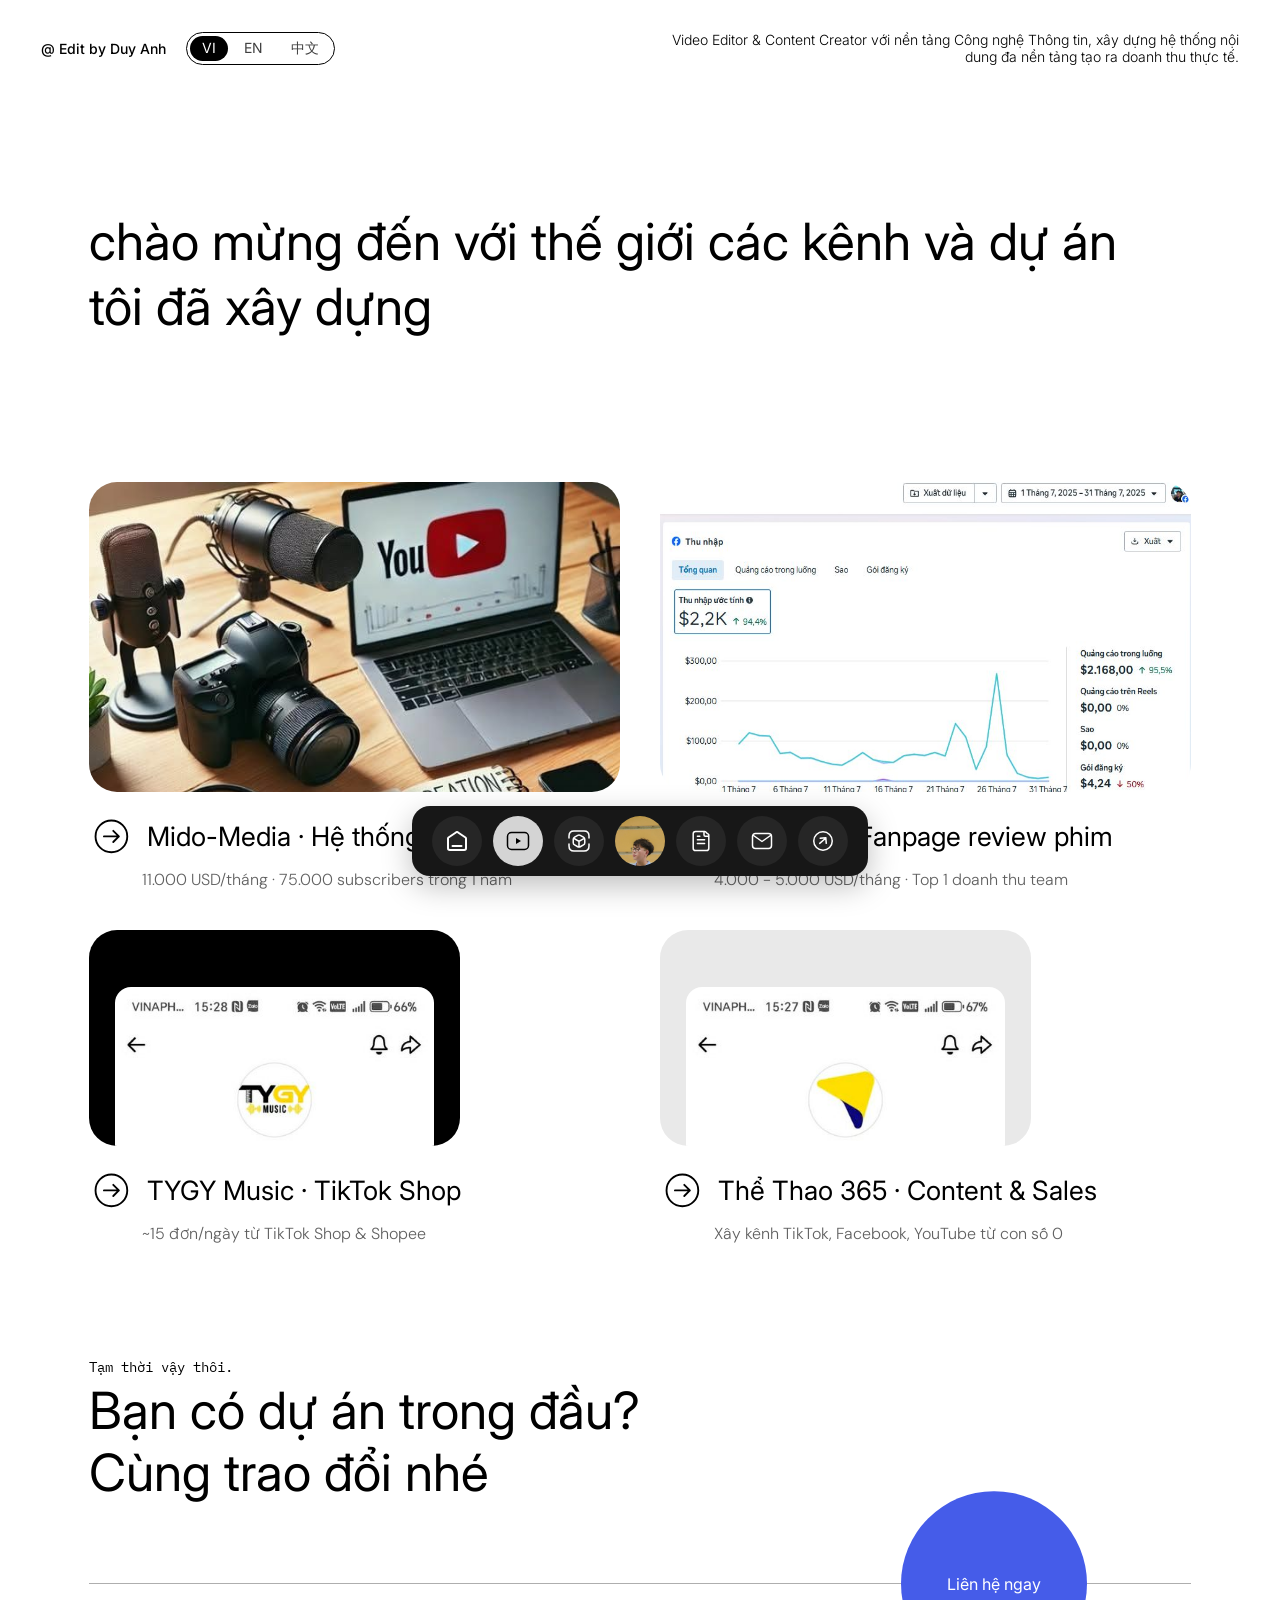
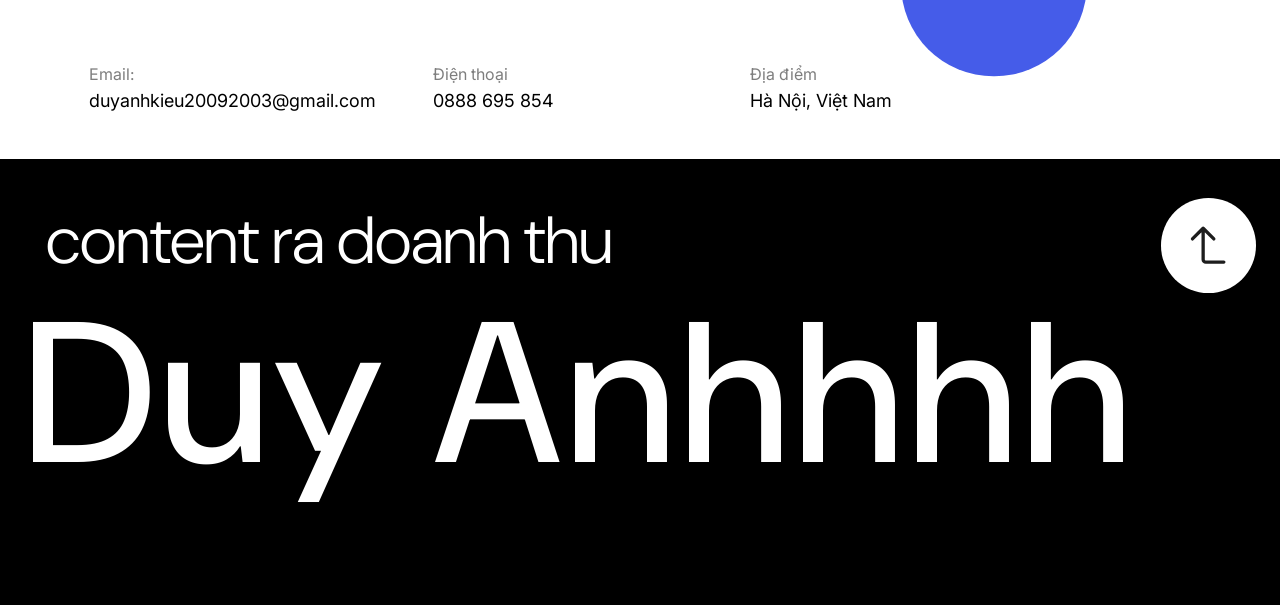
==== projects.html @ e6db09b1 "Add Duy Anh portfolio site Three static pages (Home, Skills, Projects) following the Figma Portfolio" ====
<!doctype html>
<html lang="vi">
<head>
  <meta charset="utf-8">
  <meta name="viewport" content="width=device-width, initial-scale=1">
  <title>Kiều Khánh Duy Anh · Projects</title>
  <link rel="preconnect" href="https://fonts.googleapis.com">
  <link rel="preconnect" href="https://fonts.gstatic.com" crossorigin>
  <link href="https://fonts.googleapis.com/css2?family=DM+Sans:opsz,wght@9..40,300;9..40,400;9..40,500&family=IBM+Plex+Mono&family=Inter:wght@300;400;500&family=Noto+Sans+SC:wght@300;400;500&display=swap" rel="stylesheet">
  <link rel="stylesheet" href="styles.css">
</head>
<body data-page="projects" id="top">

<!-- Figma: Projects / Frame 16 + Frame 14 -->
<div class="topbar topbar--page topbar--light" data-partial="topbar"></div>

<main>
  <section class="section projects">
    <h1 class="projects__title" data-i18n="projects.title"></h1>
    <div class="works__grid" data-works></div>
  </section>

  <!-- Figma: Projects / Frame 28 -->
  <section class="section contact" id="contact" data-partial="contact"></section>
</main>

<nav class="dock" data-partial="dock"></nav>
<footer class="footer" data-partial="footer"></footer>
<dialog class="lightbox" data-partial="lightbox"></dialog>

<script src="i18n.js"></script>
<script src="main.js"></script>
</body>
</html>
---- styles.css ----
/* Design tokens taken from the Figma "Portfolio (Community)" file.
   Figma canvas is 1920px wide; sizes scale with the viewport and clamp on small screens. */
:root {
  --c-black: #000;
  --c-white: #fff;
  --c-text-muted: #616161;
  --c-label: #7e7e7e;
  --c-border: #aeaeae;
  --c-dock: #171717;
  --c-dock-btn: #262626;
  --c-dock-active: #d4d4d4;
  --c-card-dark: #1e1e1e;
  --c-pill-dark: #141414;
  --c-card-text: #aaa;
  --c-accent: #455ce9;

  --f-display: "Inter", system-ui, sans-serif;
  --f-body: "DM Sans", "Inter", system-ui, sans-serif;
  --f-mono: "IBM Plex Mono", ui-monospace, monospace;

  --gutter: clamp(16px, 6.93vw, 133px);   /* 133 / 1920 */
  --section-y: clamp(56px, 5.2vw, 100px); /* 100 / 1920 */
  --r-card: clamp(20px, 2.19vw, 42px);    /* 42 / 1920 */
  --r-skill: clamp(20px, 1.67vw, 32px);
  --r-pill: 200px;

  --fs-display: clamp(44px, 5.21vw, 100px);
  --fs-lead: clamp(22px, 2.08vw, 40px);
  --fs-note: clamp(16px, 1.15vw, 22px);
  --fs-work: clamp(20px, 2.08vw, 40px);
  --fs-contact: clamp(36px, 4.01vw, 77px);
}

*, *::before, *::after { box-sizing: border-box; }
html { scroll-behavior: smooth; }
body {
  margin: 0;
  background: var(--c-white);
  color: var(--c-black);
  font-family: var(--f-body);
  -webkit-font-smoothing: antialiased;
  overflow-x: hidden;
}
img { display: block; max-width: 100%; }
a { color: inherit; text-decoration: none; }
button { font: inherit; color: inherit; background: none; border: 0; padding: 0; cursor: pointer; text-align: left; }
h1, h2, h3, p, ul, ol, dl, dd { margin: 0; }
ul, ol { padding: 0; list-style: none; }
.sr-only { position: absolute; width: 1px; height: 1px; overflow: hidden; clip: rect(0 0 0 0); white-space: nowrap; }
.mono { font-family: var(--f-mono); font-size: clamp(14px, 1.04vw, 20px); }

.section { padding: var(--section-y) var(--gutter); }
.section-head {
  display: flex; justify-content: space-between; align-items: flex-start; gap: 32px;
  margin-bottom: clamp(32px, 3.44vw, 66px);
}
.display { font-family: var(--f-display); font-weight: 500; font-size: var(--fs-display); line-height: 1.1; }
.caps-note {
  font-weight: 300; font-size: var(--fs-note); text-transform: uppercase;
  max-width: 428px; line-height: 1.3;
}
.icon-circle { width: 48px; height: 48px; flex: none; }

/* ---------- Hero ---------- */
.hero {
  position: relative; height: min(100svh, 972px); min-height: 560px;
  overflow: hidden; background: #8f8f8f; color: var(--c-white);
}
/* Source portrait is 598px wide: keep it centred at full height instead of stretching it. */
.hero__bg {
  position: absolute; left: 50%; bottom: 0; transform: translateX(-50%);
  height: 100%; width: auto; max-width: none; object-fit: cover;
  filter: grayscale(1) contrast(1.05) brightness(.82);
  -webkit-mask-image: linear-gradient(90deg, transparent, #000 18%, #000 82%, transparent);
          mask-image: linear-gradient(90deg, transparent, #000 18%, #000 82%, transparent);
}
.topbar {
  position: relative; z-index: 2;
  display: flex; justify-content: space-between; gap: 24px;
  padding: 37px clamp(16px, 3.2vw, 61px) 0;
  font-family: var(--f-display); font-size: clamp(14px, 1.04vw, 20px);
  color: var(--c-white);
}
.topbar--page { padding-top: clamp(24px, 2.45vw, 47px); }
.topbar--light { color: var(--c-black); }
.topbar__left { display: flex; align-items: center; gap: 20px; flex-wrap: wrap; }
.topbar__brand { font-weight: 500; white-space: nowrap; }
.lang { display: flex; gap: 4px; padding: 3px; border-radius: var(--r-pill); border: 1px solid currentColor; }
.lang button {
  padding: 4px 12px; border-radius: var(--r-pill); font-size: 14px; line-height: 1.2;
  opacity: .75; transition: background .2s, color .2s, opacity .2s;
}
.lang button:hover { opacity: 1; }
.lang button[aria-pressed="true"] { opacity: 1; background: var(--c-white); color: var(--c-black); }
.topbar--light .lang button[aria-pressed="true"] { background: var(--c-black); color: var(--c-white); }
.topbar__tagline { font-weight: 300; text-align: right; max-width: 600px; }
.hero__arrow {
  position: absolute; z-index: 2; left: 63.7%; top: 37%;
  width: clamp(72px, 7.34vw, 141px); color: #c6c6c6; transition: transform .3s, color .3s;
}
.hero__arrow:hover { transform: rotate(45deg); color: var(--c-white); }
.marquee {
  position: absolute; z-index: 1; left: 0; right: 0; top: 48.8%;
  overflow: hidden; pointer-events: none;
}
.marquee__track {
  display: flex; width: max-content; animation: marquee 28s linear infinite;
  font-family: var(--f-display); font-weight: 500;
  font-size: clamp(110px, 15.63vw, 300px); line-height: 1.2; white-space: nowrap;
}
@keyframes marquee { to { transform: translateX(-50%); } }

/* ---------- Dock ---------- */
.dock {
  position: fixed; z-index: 50; left: 50%; bottom: 24px; transform: translateX(-50%);
  display: flex; gap: 11px; padding: 10px 20px;
  background: var(--c-dock); border-radius: 18px;
  box-shadow: 0 10px 30px rgba(0,0,0,.25);
}
.dock__btn {
  width: 50px; height: 50px; border-radius: 31px; flex: none;
  display: grid; place-items: center;
  background: var(--c-dock-btn); color: var(--c-white);
  transition: background .2s, color .2s, transform .2s;
}
.dock__btn svg { width: 24px; height: 24px; }
.dock__btn:hover { transform: translateY(-3px); }
.dock__btn.is-active { background: var(--c-dock-active); color: var(--c-black); }
.dock__btn--avatar { overflow: hidden; background: none; }
.dock__btn--avatar img { width: 100%; height: 100%; object-fit: cover; }
.dock__btn--avatar.is-active { outline: 2px solid var(--c-dock-active); }

/* ---------- Intro ---------- */
.intro {
  display: flex; justify-content: space-between; align-items: center; gap: 48px;
  padding-top: var(--section-y); padding-bottom: 0;
}
.intro__lead { font-weight: 500; font-size: var(--fs-lead); line-height: 1.3; max-width: 1015px; }
.intro__side { max-width: 487px; display: flex; flex-direction: column; align-items: flex-end; gap: 17px; }
.intro__note { font-weight: 300; font-size: var(--fs-note); color: var(--c-text-muted); text-align: right; line-height: 1.3; }
.link-arrow {
  display: inline-flex; align-items: center; gap: 6px;
  font-size: clamp(20px, 1.56vw, 30px);
}
.link-arrow:hover .icon-circle { transform: rotate(45deg); }
.link-arrow .icon-circle { transition: transform .3s; }

/* ---------- Works ---------- */
.works__grid { display: grid; grid-template-columns: 1fr 1fr; gap: 40px; }
.work { display: flex; flex-direction: column; gap: 22px; min-width: 0; }
.work__media {
  display: grid; place-items: center; aspect-ratio: 807 / 470;
  border-radius: var(--r-card); overflow: hidden; background: var(--c-black);
}
.work__media img { width: 100%; height: 100%; object-fit: cover; transition: transform .6s; }
.work:hover .work__media img { transform: scale(1.04); }
.work__media--phone img { width: auto; height: 86%; object-fit: contain; border-radius: 16px; }
.work__media--light { background: #e9e9e9; }
.work__title {
  display: flex; align-items: center; gap: 13px;
  font-family: var(--f-display); font-size: var(--fs-work);
}
.work__title .icon-circle { width: clamp(36px, 3.5vw, 68px); height: auto; transition: transform .3s; }
.work:hover .work__title .icon-circle { transform: rotate(-45deg); }
.work__meta { margin-top: -12px; color: var(--c-text-muted); font-weight: 300; font-size: var(--fs-note); padding-left: clamp(49px, 4.2vw, 81px); }

.btn-pill {
  display: flex; align-items: center; gap: 12px; width: max-content;
  margin: clamp(40px, 3.3vw, 66px) auto 0; padding: 13px 34px;
  border: 1px solid var(--c-border); border-radius: 37px;
  font-family: var(--f-display); font-size: clamp(16px, 1.04vw, 20px);
  transition: background .2s, color .2s;
}
.btn-pill .dot { width: 10px; height: 10px; border-radius: 26px; background: currentColor; }
.btn-pill:hover { background: var(--c-black); color: var(--c-white); }

/* ---------- Projects page (Figma: Projects / Headre) ---------- */
.projects { padding-top: 0; }
.projects__title {
  font-family: var(--f-display); font-weight: 400; font-size: var(--fs-contact); line-height: 1.25;
  max-width: 1078px; margin: clamp(80px, 11.25vw, 216px) 0 clamp(96px, 11.3vw, 216px);
}

/* ---------- Skills page (dark) ---------- */
.skills { background: var(--c-black); color: var(--c-white); padding-bottom: var(--section-y); }
.skills__inner { max-width: calc(1654px + 2 * var(--gutter)); margin: 0 auto; padding: 0 var(--gutter); }
.skills__title {
  font-family: var(--f-display); font-weight: 400; text-align: center;
  font-size: clamp(48px, 6.25vw, 120px); line-height: 1.2;
  max-width: 1212px; margin: clamp(40px, 6vw, 120px) auto clamp(56px, 7vw, 140px);
}
.skills__grid { display: grid; grid-template-columns: repeat(3, 1fr); gap: 20px; }
.skill-card {
  background: var(--c-card-dark); border-radius: var(--r-skill);
  padding: clamp(28px, 2.6vw, 50px) clamp(24px, 2.08vw, 40px);
  display: flex; flex-direction: column; gap: 10px;
}
.skill-card h2 { font-weight: 500; font-size: clamp(22px, 1.46vw, 28px); }
.skill-card p { font-weight: 300; font-size: clamp(16px, 1.04vw, 20px); color: var(--c-card-text); line-height: 1.3; }
.skill-card .mono { color: var(--c-label); font-size: 14px; }
.pills { display: flex; flex-wrap: wrap; gap: 15px 10px; margin-bottom: 20px; }
.pills li {
  height: 50px; display: grid; place-items: center; padding: 0 24px;
  background: var(--c-pill-dark); border-radius: var(--r-pill);
  font-weight: 300; font-size: clamp(16px, 1.04vw, 20px); white-space: nowrap;
}
.skill-card--media img { width: 100%; aspect-ratio: 16 / 9; object-fit: cover; border-radius: 20px; margin-bottom: 20px; }

/* ---------- Contact ---------- */
.contact { padding-top: clamp(48px, 3.44vw, 66px); padding-bottom: clamp(48px, 3.44vw, 66px); }
.contact__title { font-family: var(--f-display); font-weight: 400; font-size: var(--fs-contact); line-height: 1.2; margin-top: 4px; }
.contact__rule { position: relative; height: 1px; background: var(--c-border); margin: clamp(80px, 5.9vw, 113px) 0; }
.cta-circle {
  position: absolute; right: 9.5%; top: 50%; transform: translateY(-50%);
  width: clamp(150px, 14.48vw, 278px); aspect-ratio: 1; border-radius: 50%;
  display: grid; place-items: center;
  background: var(--c-accent); color: var(--c-white);
  font-family: var(--f-display); font-size: clamp(16px, 1.25vw, 24px);
  transition: transform .3s;
}
.cta-circle:hover { transform: translateY(-50%) scale(1.06); }
.contact__info { display: flex; flex-wrap: wrap; gap: 24px 57px; font-family: var(--f-display); }
.contact__info > div { min-width: 260px; }
.contact__info dt { font-size: 16px; color: var(--c-label); }
.contact__info dd { margin-top: 6px; font-size: clamp(18px, 1.25vw, 24px); }
.contact__info a:hover { text-decoration: underline; }

/* ---------- Footer ---------- */
.footer {
  position: relative; background: var(--c-black); color: var(--c-white);
  padding: clamp(32px, 3vw, 57px) clamp(16px, 1.9vw, 36px) clamp(100px, 6vw, 120px);
  overflow: hidden;
}
.footer__tag {
  font-weight: 300; font-size: clamp(32px, 5.21vw, 100px); line-height: 1.3;
  padding-left: clamp(0px, 1.7vw, 33px); padding-right: 160px;
}
.footer__top {
  position: absolute; right: clamp(16px, 1.88vw, 36px); top: clamp(32px, 3vw, 57px);
  width: clamp(72px, 7.4vw, 142px); aspect-ratio: 1; border-radius: 50%;
  background: var(--c-white); display: grid; place-items: center;
  transition: transform .3s;
}
.footer__top svg { width: 51%; transform: rotate(-90deg); }
.footer__top:hover { transform: translateY(-4px); }
.footer__name {
  font-weight: 500; font-size: clamp(76px, 15.63vw, 300px); letter-spacing: 6px;
  line-height: 1.1; white-space: nowrap;
}

/* ---------- Lightbox ---------- */
.lightbox {
  width: min(1400px, calc(100vw - 32px)); max-height: calc(100vh - 32px);
  border: 0; border-radius: var(--r-skill); padding: clamp(24px, 3vw, 48px);
  background: var(--c-card-dark); color: var(--c-white);
}
.lightbox::backdrop { background: rgba(0,0,0,.75); }
.lightbox__title { font-family: var(--f-display); font-weight: 500; font-size: clamp(24px, 2.6vw, 50px); padding-right: 56px; }
.lightbox__sub { margin-top: 8px; color: var(--c-card-text); font-size: var(--fs-note); font-weight: 300; }
.lightbox__info {
  display: grid; grid-template-columns: 3fr minmax(180px, 1fr); gap: 32px;
  margin: 28px 0 32px; padding-top: 28px; border-top: 1px solid #333;
}
.job__list { display: grid; gap: 10px; font-weight: 300; font-size: clamp(16px, 1.04vw, 20px); line-height: 1.45; }
.job__list li { padding-left: 22px; position: relative; }
.job__list li::before { content: ""; position: absolute; left: 0; top: .62em; width: 8px; height: 8px; border-radius: 50%; background: currentColor; }
.job__stats { display: grid; gap: 18px; align-content: start; }
.job__stats strong { display: block; font-family: var(--f-display); font-weight: 500; font-size: clamp(32px, 2.6vw, 50px); line-height: 1; color: #7d8cff; }
.job__stats span { display: block; margin-top: 6px; font-weight: 300; color: var(--c-card-text); font-size: clamp(14px, .94vw, 18px); }
.lightbox__close {
  position: absolute; top: 20px; right: 20px; width: 50px; height: 50px; border-radius: 31px;
  background: var(--c-dock-btn); color: var(--c-white); font-size: 28px; text-align: center;
}
.lightbox__grid { columns: 3 280px; column-gap: 16px; }
.lightbox__grid img { width: 100%; margin-bottom: 16px; border-radius: 16px; break-inside: avoid; background: #fff; }

/* ---------- Responsive ---------- */
/* Chinese: Figma fonts have no CJK glyphs, so put Noto Sans SC first. */
:lang(zh) { --f-display: "Noto Sans SC", "Inter", sans-serif; --f-body: "Noto Sans SC", "DM Sans", sans-serif; }

@media (max-width: 1100px) {
  .skills__grid { grid-template-columns: 1fr 1fr; }
  .lightbox__info { grid-template-columns: 1fr; }
  .job__stats { grid-auto-flow: column; justify-content: start; gap: 40px; }
}
@media (max-width: 760px) {
  .topbar__tagline { display: none; }
  .intro, .section-head { flex-direction: column; align-items: flex-start; }
  .intro__side { align-items: flex-start; }
  .intro__note { text-align: left; }
  .works__grid, .skills__grid { grid-template-columns: 1fr; }
  .work__meta { padding-left: 0; margin-top: -10px; }
  .dock { gap: 6px; padding: 8px 10px; bottom: 16px; }
  .dock__btn { width: 40px; height: 40px; }
  .dock__btn svg { width: 20px; height: 20px; }
  .contact__rule { margin: 90px 0 90px; }
  .cta-circle { right: 0; width: 130px; }
  .pills li { height: 42px; padding: 0 18px; }
  .footer__tag { padding-right: 90px; }
}
@media (prefers-reduced-motion: reduce) {
  html { scroll-behavior: auto; }
  .marquee__track { animation: none; }
}
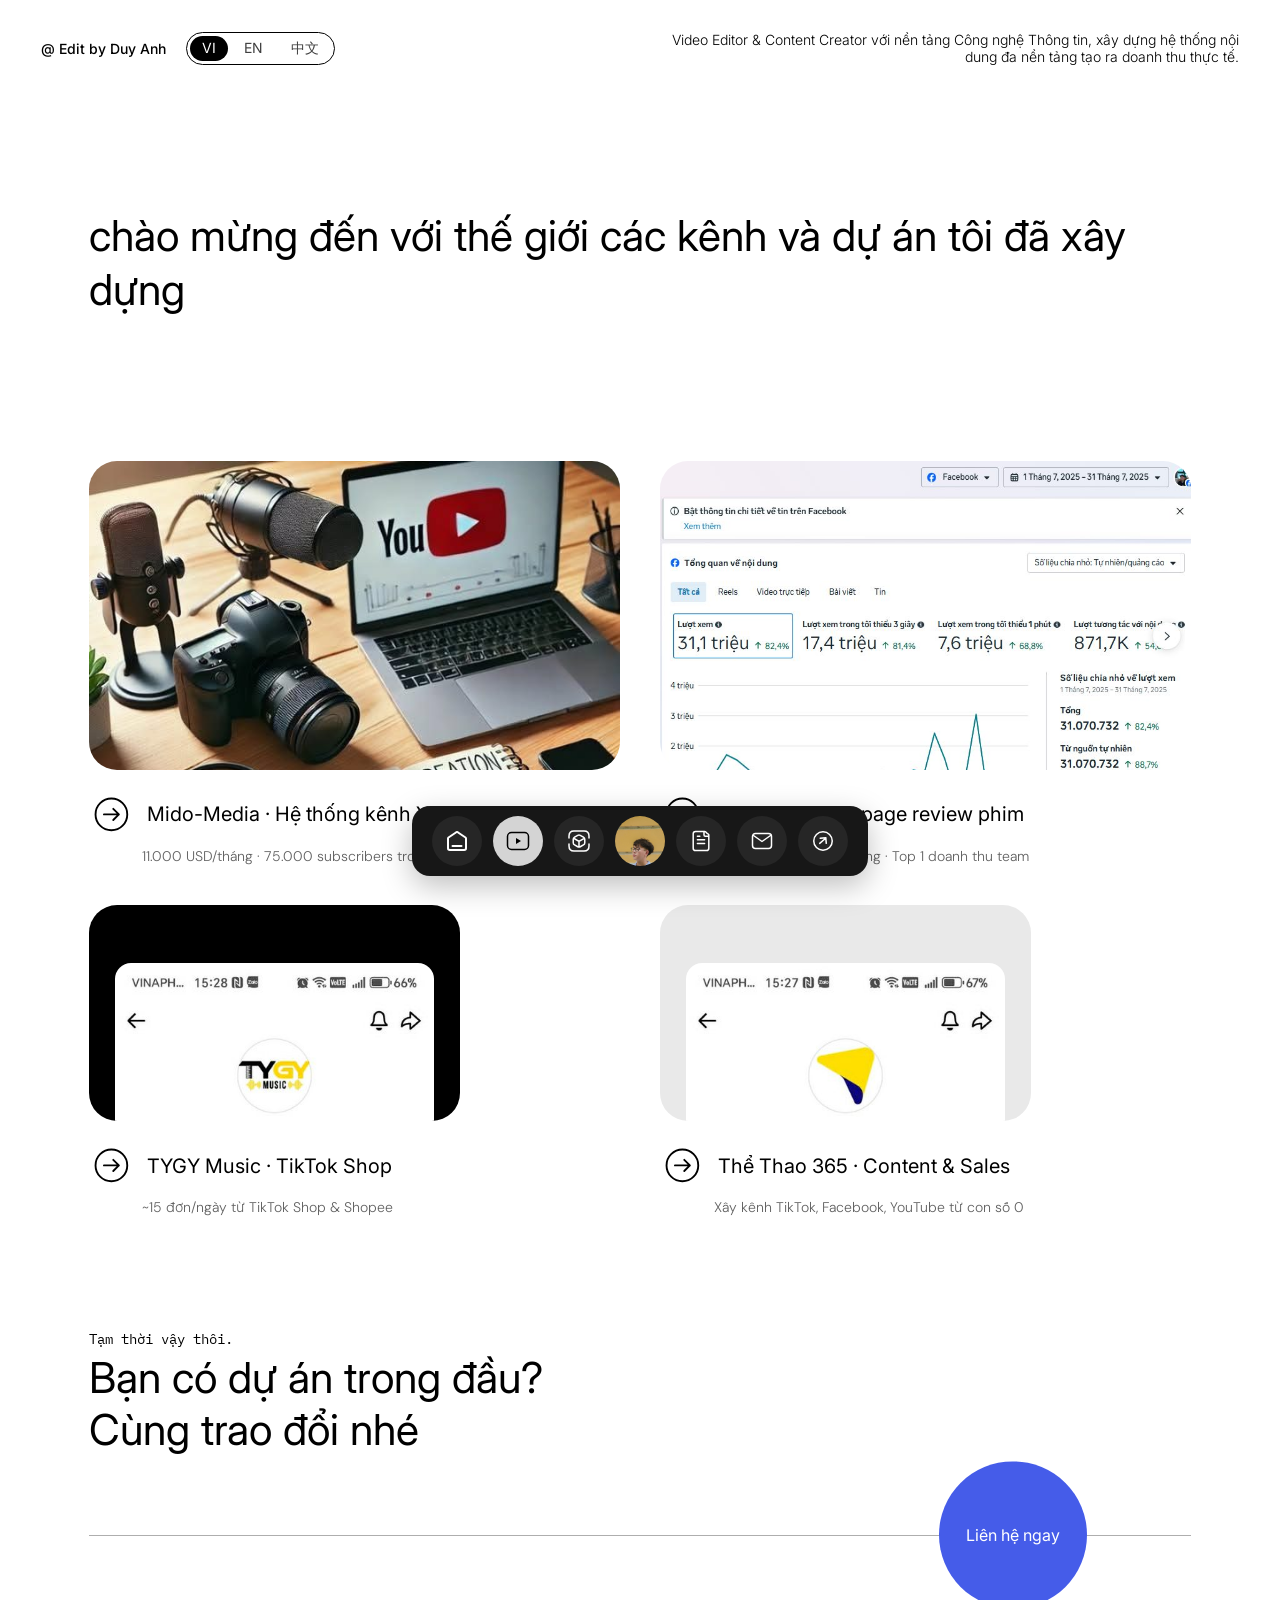
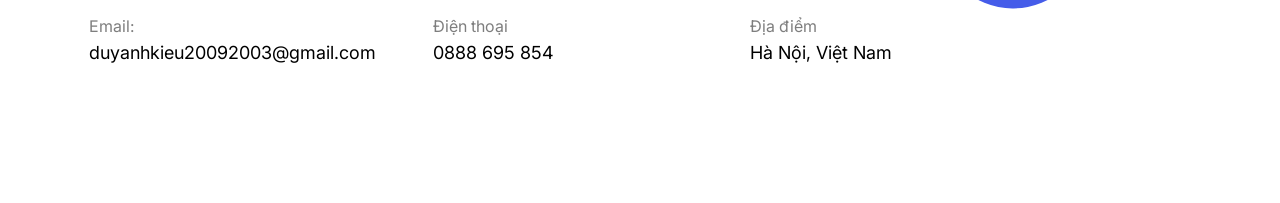
==== commit 34222c4e: "Fix hero, type scale and add PDF evidence - Hero uses a background-removed portrait on a gray backdr" ====
--- a/projects.html
+++ b/projects.html
@@ -25,7 +25,6 @@
 </main>
 
 <nav class="dock" data-partial="dock"></nav>
-<footer class="footer" data-partial="footer"></footer>
 <dialog class="lightbox" data-partial="lightbox"></dialog>
 
 <script src="i18n.js"></script>
--- a/styles.css
+++ b/styles.css
@@ -24,11 +24,11 @@
   --r-skill: clamp(20px, 1.67vw, 32px);
   --r-pill: 200px;
 
-  --fs-display: clamp(44px, 5.21vw, 100px);
-  --fs-lead: clamp(22px, 2.08vw, 40px);
-  --fs-note: clamp(16px, 1.15vw, 22px);
-  --fs-work: clamp(20px, 2.08vw, 40px);
-  --fs-contact: clamp(36px, 4.01vw, 77px);
+  --fs-display: clamp(32px, 4.2vw, 80px);
+  --fs-lead: clamp(18px, 1.67vw, 32px);
+  --fs-note: clamp(14px, 1.04vw, 20px);
+  --fs-work: clamp(18px, 1.56vw, 30px);
+  --fs-contact: clamp(28px, 3.33vw, 64px);
 }
 
 *, *::before, *::after { box-sizing: border-box; }
@@ -64,15 +64,13 @@
 /* ---------- Hero ---------- */
 .hero {
   position: relative; height: min(100svh, 972px); min-height: 560px;
-  overflow: hidden; background: #8f8f8f; color: var(--c-white);
-}
-/* Source portrait is 598px wide: keep it centred at full height instead of stretching it. */
+  overflow: hidden; color: var(--c-white);
+  background: radial-gradient(ellipse at 50% 35%, #b4b4b4 0%, #959595 55%, #848484 100%);
+}
+/* Background-removed grayscale portrait, anchored to the bottom like the Figma hero. */
 .hero__bg {
   position: absolute; left: 50%; bottom: 0; transform: translateX(-50%);
-  height: 100%; width: auto; max-width: none; object-fit: cover;
-  filter: grayscale(1) contrast(1.05) brightness(.82);
-  -webkit-mask-image: linear-gradient(90deg, transparent, #000 18%, #000 82%, transparent);
-          mask-image: linear-gradient(90deg, transparent, #000 18%, #000 82%, transparent);
+  height: 88%; width: auto; max-width: none;
 }
 .topbar {
   position: relative; z-index: 2;
@@ -106,7 +104,7 @@
 .marquee__track {
   display: flex; width: max-content; animation: marquee 28s linear infinite;
   font-family: var(--f-display); font-weight: 500;
-  font-size: clamp(110px, 15.63vw, 300px); line-height: 1.2; white-space: nowrap;
+  font-size: clamp(64px, 12.5vw, 240px); line-height: 1.2; white-space: nowrap;
 }
 @keyframes marquee { to { transform: translateX(-50%); } }
 
@@ -140,7 +138,7 @@
 .intro__note { font-weight: 300; font-size: var(--fs-note); color: var(--c-text-muted); text-align: right; line-height: 1.3; }
 .link-arrow {
   display: inline-flex; align-items: center; gap: 6px;
-  font-size: clamp(20px, 1.56vw, 30px);
+  font-size: clamp(16px, 1.25vw, 24px);
 }
 .link-arrow:hover .icon-circle { transform: rotate(45deg); }
 .link-arrow .icon-circle { transition: transform .3s; }
@@ -186,7 +184,7 @@
 .skills__inner { max-width: calc(1654px + 2 * var(--gutter)); margin: 0 auto; padding: 0 var(--gutter); }
 .skills__title {
   font-family: var(--f-display); font-weight: 400; text-align: center;
-  font-size: clamp(48px, 6.25vw, 120px); line-height: 1.2;
+  font-size: clamp(34px, 5vw, 96px); line-height: 1.2;
   max-width: 1212px; margin: clamp(40px, 6vw, 120px) auto clamp(56px, 7vw, 140px);
 }
 .skills__grid { display: grid; grid-template-columns: repeat(3, 1fr); gap: 20px; }
@@ -195,24 +193,24 @@
   padding: clamp(28px, 2.6vw, 50px) clamp(24px, 2.08vw, 40px);
   display: flex; flex-direction: column; gap: 10px;
 }
-.skill-card h2 { font-weight: 500; font-size: clamp(22px, 1.46vw, 28px); }
-.skill-card p { font-weight: 300; font-size: clamp(16px, 1.04vw, 20px); color: var(--c-card-text); line-height: 1.3; }
+.skill-card h2 { font-weight: 500; font-size: clamp(20px, 1.25vw, 24px); }
+.skill-card p { font-weight: 300; font-size: clamp(15px, .94vw, 18px); color: var(--c-card-text); line-height: 1.3; }
 .skill-card .mono { color: var(--c-label); font-size: 14px; }
 .pills { display: flex; flex-wrap: wrap; gap: 15px 10px; margin-bottom: 20px; }
 .pills li {
   height: 50px; display: grid; place-items: center; padding: 0 24px;
   background: var(--c-pill-dark); border-radius: var(--r-pill);
-  font-weight: 300; font-size: clamp(16px, 1.04vw, 20px); white-space: nowrap;
+  font-weight: 300; font-size: clamp(14px, .94vw, 18px); white-space: nowrap;
 }
 .skill-card--media img { width: 100%; aspect-ratio: 16 / 9; object-fit: cover; border-radius: 20px; margin-bottom: 20px; }
 
 /* ---------- Contact ---------- */
-.contact { padding-top: clamp(48px, 3.44vw, 66px); padding-bottom: clamp(48px, 3.44vw, 66px); }
+.contact { padding-top: clamp(48px, 3.44vw, 66px); padding-bottom: 140px; }
 .contact__title { font-family: var(--f-display); font-weight: 400; font-size: var(--fs-contact); line-height: 1.2; margin-top: 4px; }
 .contact__rule { position: relative; height: 1px; background: var(--c-border); margin: clamp(80px, 5.9vw, 113px) 0; }
 .cta-circle {
   position: absolute; right: 9.5%; top: 50%; transform: translateY(-50%);
-  width: clamp(150px, 14.48vw, 278px); aspect-ratio: 1; border-radius: 50%;
+  width: clamp(120px, 11.5vw, 220px); aspect-ratio: 1; border-radius: 50%;
   display: grid; place-items: center;
   background: var(--c-accent); color: var(--c-white);
   font-family: var(--f-display); font-size: clamp(16px, 1.25vw, 24px);
@@ -225,29 +223,6 @@
 .contact__info dd { margin-top: 6px; font-size: clamp(18px, 1.25vw, 24px); }
 .contact__info a:hover { text-decoration: underline; }
 
-/* ---------- Footer ---------- */
-.footer {
-  position: relative; background: var(--c-black); color: var(--c-white);
-  padding: clamp(32px, 3vw, 57px) clamp(16px, 1.9vw, 36px) clamp(100px, 6vw, 120px);
-  overflow: hidden;
-}
-.footer__tag {
-  font-weight: 300; font-size: clamp(32px, 5.21vw, 100px); line-height: 1.3;
-  padding-left: clamp(0px, 1.7vw, 33px); padding-right: 160px;
-}
-.footer__top {
-  position: absolute; right: clamp(16px, 1.88vw, 36px); top: clamp(32px, 3vw, 57px);
-  width: clamp(72px, 7.4vw, 142px); aspect-ratio: 1; border-radius: 50%;
-  background: var(--c-white); display: grid; place-items: center;
-  transition: transform .3s;
-}
-.footer__top svg { width: 51%; transform: rotate(-90deg); }
-.footer__top:hover { transform: translateY(-4px); }
-.footer__name {
-  font-weight: 500; font-size: clamp(76px, 15.63vw, 300px); letter-spacing: 6px;
-  line-height: 1.1; white-space: nowrap;
-}
-
 /* ---------- Lightbox ---------- */
 .lightbox {
   width: min(1400px, calc(100vw - 32px)); max-height: calc(100vh - 32px);
@@ -255,7 +230,7 @@
   background: var(--c-card-dark); color: var(--c-white);
 }
 .lightbox::backdrop { background: rgba(0,0,0,.75); }
-.lightbox__title { font-family: var(--f-display); font-weight: 500; font-size: clamp(24px, 2.6vw, 50px); padding-right: 56px; }
+.lightbox__title { font-family: var(--f-display); font-weight: 500; font-size: clamp(22px, 2.08vw, 40px); padding-right: 56px; }
 .lightbox__sub { margin-top: 8px; color: var(--c-card-text); font-size: var(--fs-note); font-weight: 300; }
 .lightbox__info {
   display: grid; grid-template-columns: 3fr minmax(180px, 1fr); gap: 32px;
@@ -265,14 +240,18 @@
 .job__list li { padding-left: 22px; position: relative; }
 .job__list li::before { content: ""; position: absolute; left: 0; top: .62em; width: 8px; height: 8px; border-radius: 50%; background: currentColor; }
 .job__stats { display: grid; gap: 18px; align-content: start; }
-.job__stats strong { display: block; font-family: var(--f-display); font-weight: 500; font-size: clamp(32px, 2.6vw, 50px); line-height: 1; color: #7d8cff; }
+.job__stats strong { display: block; font-family: var(--f-display); font-weight: 500; font-size: clamp(28px, 2.08vw, 40px); line-height: 1; color: #7d8cff; }
 .job__stats span { display: block; margin-top: 6px; font-weight: 300; color: var(--c-card-text); font-size: clamp(14px, .94vw, 18px); }
 .lightbox__close {
   position: absolute; top: 20px; right: 20px; width: 50px; height: 50px; border-radius: 31px;
   background: var(--c-dock-btn); color: var(--c-white); font-size: 28px; text-align: center;
 }
 .lightbox__grid { columns: 3 280px; column-gap: 16px; }
-.lightbox__grid img { width: 100%; margin-bottom: 16px; border-radius: 16px; break-inside: avoid; background: #fff; }
+.lightbox__label { font-family: var(--f-mono); font-weight: 400; font-size: 14px; color: var(--c-card-text); text-transform: uppercase; margin-bottom: 16px; }
+.lightbox__grid figure { margin: 0 0 20px; break-inside: avoid; }
+.lightbox__grid img { width: 100%; border-radius: 16px; background: #fff; }
+.lightbox__grid figcaption { margin-top: 8px; font-size: 15px; line-height: 1.4; }
+.lightbox__grid figcaption span { display: block; margin-top: 2px; font-family: var(--f-mono); font-size: 12px; color: var(--c-label); }
 
 /* ---------- Responsive ---------- */
 /* Chinese: Figma fonts have no CJK glyphs, so put Noto Sans SC first. */
@@ -296,7 +275,6 @@
   .contact__rule { margin: 90px 0 90px; }
   .cta-circle { right: 0; width: 130px; }
   .pills li { height: 42px; padding: 0 18px; }
-  .footer__tag { padding-right: 90px; }
 }
 @media (prefers-reduced-motion: reduce) {
   html { scroll-behavior: auto; }
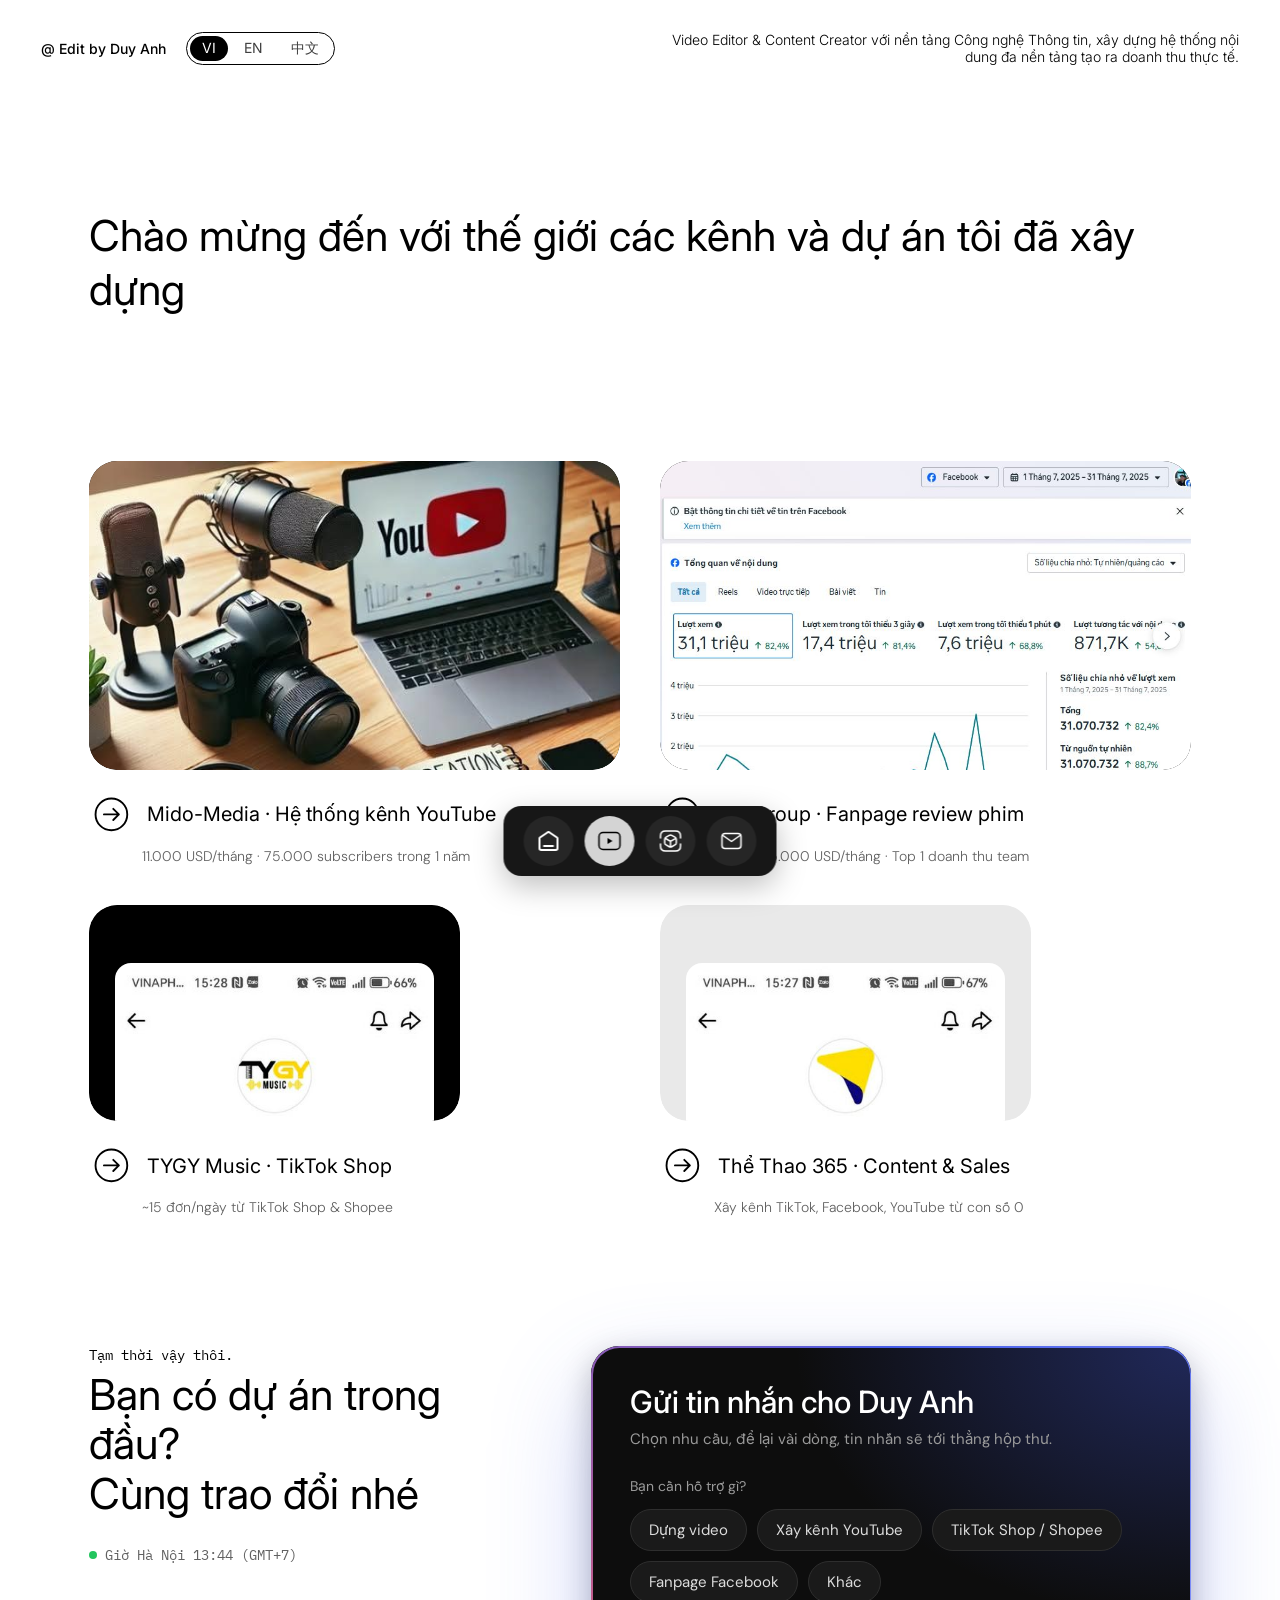
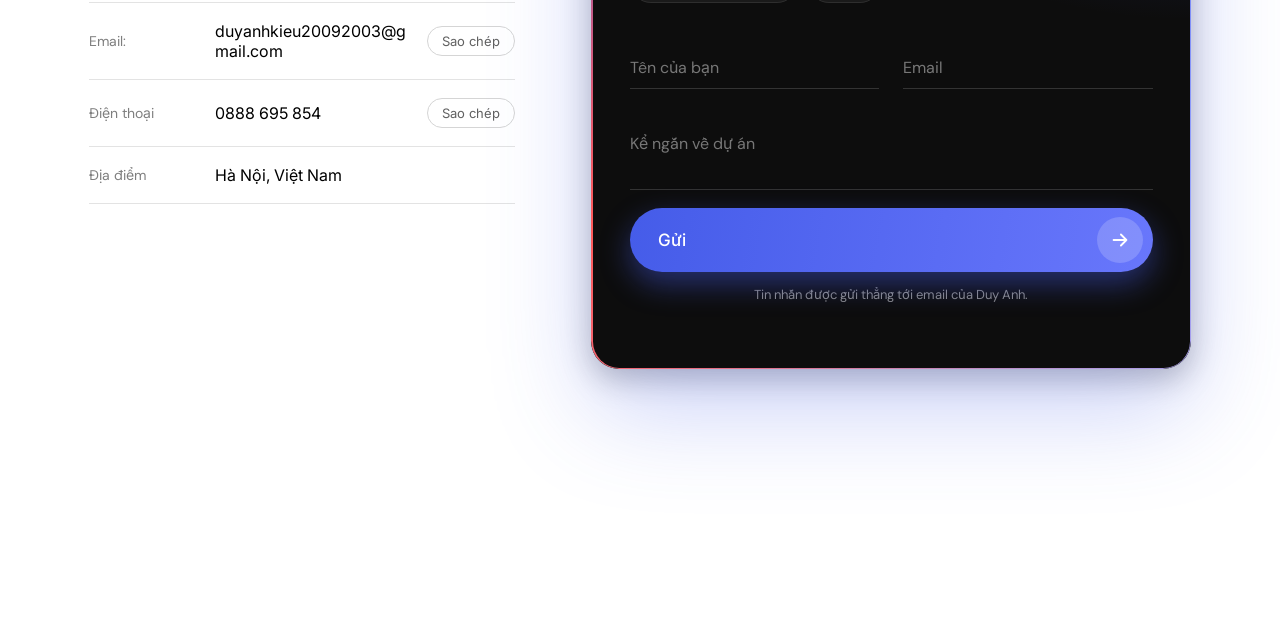
==== commit 71f1ff5c: "Add hero hook, cinematic animations, SEO and contact form backend - Hero headline, CTAs and count-up" ====
--- a/projects.html
+++ b/projects.html
@@ -3,20 +3,41 @@
 <head>
   <meta charset="utf-8">
   <meta name="viewport" content="width=device-width, initial-scale=1">
-  <title>Kiều Khánh Duy Anh · Projects</title>
+  <title>Dự án video &amp; kênh | Kiều Khánh Duy Anh, Video Editor Hà Nội</title>
+  <meta name="description" content="Các kênh TikTok, YouTube, Facebook do Kiều Khánh Duy Anh xây dựng và dựng video, kèm số liệu lượt xem, subscribers và doanh thu có bằng chứng.">
+  <link rel="canonical" href="https://htrduc.github.io/duyanh-portfolio/projects.html">
+  <link rel="alternate" hreflang="vi" href="https://htrduc.github.io/duyanh-portfolio/projects.html">
+  <link rel="alternate" hreflang="en" href="https://htrduc.github.io/duyanh-portfolio/projects.html?lang=en">
+  <link rel="alternate" hreflang="zh-Hans" href="https://htrduc.github.io/duyanh-portfolio/projects.html?lang=zh">
+  <link rel="alternate" hreflang="x-default" href="https://htrduc.github.io/duyanh-portfolio/projects.html">
+  <meta name="author" content="Kiều Khánh Duy Anh">
+  <meta name="theme-color" content="#0b0b0b">
+  <link rel="icon" href="favicon.svg" type="image/svg+xml">
+  <meta property="og:type" content="profile">
+  <meta property="og:site_name" content="Kiều Khánh Duy Anh · Portfolio">
+  <meta property="og:url" content="https://htrduc.github.io/duyanh-portfolio/projects.html">
+  <meta property="og:title" content="Dự án video &amp; kênh | Kiều Khánh Duy Anh, Video Editor Hà Nội">
+  <meta property="og:description" content="Các kênh TikTok, YouTube, Facebook do Kiều Khánh Duy Anh xây dựng và dựng video, kèm số liệu lượt xem, subscribers và doanh thu có bằng chứng.">
+  <meta property="og:image" content="https://htrduc.github.io/duyanh-portfolio/assets/img/og.jpg">
+  <meta property="og:image:width" content="1200">
+  <meta property="og:image:height" content="630">
+  <meta property="og:locale" content="vi_VN">
+  <meta property="og:locale:alternate" content="en_US">
+  <meta property="og:locale:alternate" content="zh_CN">
+  <meta name="twitter:card" content="summary_large_image">
   <link rel="preconnect" href="https://fonts.googleapis.com">
   <link rel="preconnect" href="https://fonts.gstatic.com" crossorigin>
   <link href="https://fonts.googleapis.com/css2?family=DM+Sans:opsz,wght@9..40,300;9..40,400;9..40,500&family=IBM+Plex+Mono&family=Inter:wght@300;400;500&family=Noto+Sans+SC:wght@300;400;500&display=swap" rel="stylesheet">
   <link rel="stylesheet" href="styles.css">
 </head>
-<body data-page="projects" id="top">
+<body data-page="projects" data-title="meta.title.projects" data-desc="meta.desc.projects" id="top">
 
 <!-- Figma: Projects / Frame 16 + Frame 14 -->
 <div class="topbar topbar--page topbar--light" data-partial="topbar"></div>
 
 <main>
   <section class="section projects">
-    <h1 class="projects__title" data-i18n="projects.title"></h1>
+    <h1 class="projects__title" data-i18n="projects.title">Chào mừng đến với thế giới các kênh và dự án tôi đã xây dựng</h1>
     <div class="works__grid" data-works></div>
   </section>
 
@@ -29,5 +50,6 @@
 
 <script src="i18n.js"></script>
 <script src="main.js"></script>
+<script src="anim.js"></script>
 </body>
 </html>
--- a/styles.css
+++ b/styles.css
@@ -32,7 +32,7 @@
 }
 
 *, *::before, *::after { box-sizing: border-box; }
-html { scroll-behavior: smooth; }
+html { scroll-behavior: smooth; overflow-x: clip; }
 body {
   margin: 0;
   background: var(--c-white);
@@ -109,6 +109,7 @@
 @keyframes marquee { to { transform: translateX(-50%); } }
 
 /* ---------- Dock ---------- */
+body { padding-bottom: 110px; }
 .dock {
   position: fixed; z-index: 50; left: 50%; bottom: 24px; transform: translateX(-50%);
   display: flex; gap: 11px; padding: 10px 20px;
@@ -124,9 +125,6 @@
 .dock__btn svg { width: 24px; height: 24px; }
 .dock__btn:hover { transform: translateY(-3px); }
 .dock__btn.is-active { background: var(--c-dock-active); color: var(--c-black); }
-.dock__btn--avatar { overflow: hidden; background: none; }
-.dock__btn--avatar img { width: 100%; height: 100%; object-fit: cover; }
-.dock__btn--avatar.is-active { outline: 2px solid var(--c-dock-active); }
 
 /* ---------- Intro ---------- */
 .intro {
@@ -172,6 +170,192 @@
 .btn-pill .dot { width: 10px; height: 10px; border-radius: 26px; background: currentColor; }
 .btn-pill:hover { background: var(--c-black); color: var(--c-white); }
 
+/* ---------- Hero viewfinder ---------- */
+.viewfinder { position: absolute; z-index: 1; inset: clamp(90px, 9vw, 130px) clamp(16px, 3.2vw, 61px) clamp(110px, 10vw, 130px); pointer-events: none; }
+.viewfinder i { position: absolute; width: 34px; height: 34px; border: 0 solid rgba(255,255,255,.75); }
+.viewfinder i:nth-child(1) { top: 0; left: 0; border-top-width: 2px; border-left-width: 2px; }
+.viewfinder i:nth-child(2) { top: 0; right: 0; border-top-width: 2px; border-right-width: 2px; }
+.viewfinder i:nth-child(3) { bottom: 0; left: 0; border-bottom-width: 2px; border-left-width: 2px; }
+.viewfinder i:nth-child(4) { bottom: 0; right: 0; border-bottom-width: 2px; border-right-width: 2px; }
+.rec {
+  position: absolute; z-index: 2; left: calc(clamp(16px, 3.2vw, 61px) + 18px); top: calc(clamp(90px, 9vw, 130px) + 16px);
+  display: flex; align-items: center; gap: 8px; font-family: var(--f-mono); font-size: 14px; letter-spacing: .06em;
+}
+.rec__tc { font-variant-numeric: tabular-nums; opacity: .85; }
+.rec__dot { width: 10px; height: 10px; border-radius: 50%; background: #ff3b30; animation: blink 1.2s steps(2, start) infinite; }
+@keyframes blink { to { visibility: hidden; } }
+
+/* ---------- Intro word reveal ---------- */
+.intro__lead .w { opacity: .16; transition: opacity .35s; }
+.intro__lead .w.on { opacity: 1; }
+
+/* ---------- Ticker ---------- */
+.ticker { margin-top: var(--section-y); padding: 22px 0; border-block: 1px solid #e6e6e6; overflow: hidden; }
+.ticker__track { display: flex; gap: 56px; width: max-content; animation: marquee 40s linear infinite; }
+.ticker:hover .ticker__track { animation-play-state: paused; }
+.ticker__item { display: flex; align-items: center; gap: 12px; font-family: var(--f-display); font-size: clamp(16px, 1.25vw, 24px); white-space: nowrap; }
+.ticker__item img { width: 28px; height: 28px; padding: 6px; border-radius: 50%; background: var(--c-pill-dark); box-sizing: content-box; }
+
+/* ---------- Career timeline (editing UI) ---------- */
+.editor { background: #141414; color: var(--c-white); border-radius: var(--r-card); padding: clamp(14px, 1.4vw, 24px); box-shadow: 0 30px 80px rgba(0,0,0,.18); }
+.editor__bar { display: flex; align-items: center; gap: 16px; padding: 4px 6px 14px; color: var(--c-label); }
+.editor__bar .mono { font-size: 13px; }
+.editor__file { flex: 1; min-width: 0; overflow: hidden; text-overflow: ellipsis; white-space: nowrap; }
+.editor__tc { color: #ffcc66; font-variant-numeric: tabular-nums; }
+.editor__dots { display: flex; gap: 6px; }
+.editor__dots i { width: 11px; height: 11px; border-radius: 50%; background: #3a3a3a; }
+.editor__dots i:nth-child(1) { background: #ff5f57; } .editor__dots i:nth-child(2) { background: #febc2e; } .editor__dots i:nth-child(3) { background: #28c840; }
+.monitor { display: grid; grid-template-columns: 1.35fr 1fr; gap: clamp(16px, 2vw, 40px); align-items: center; }
+.monitor__screen { position: relative; aspect-ratio: 16 / 9; border-radius: 14px; overflow: hidden; background: #000; }
+.monitor__screen img { width: 100%; height: 100%; object-fit: cover; }
+.monitor__screen.is-phone img { object-fit: contain; padding: 4% 0; }
+.monitor__screen.is-cut { animation: cut .5s ease; }
+@keyframes cut { 0% { filter: brightness(2.2) contrast(1.2); } 100% { filter: none; } }
+.monitor__hud { position: absolute; left: 14px; top: 12px; display: flex; align-items: center; gap: 8px; padding: 4px 10px; border-radius: 8px; background: rgba(0,0,0,.55); font-family: var(--f-mono); font-size: 13px; }
+.monitor__role { color: var(--c-card-text); font-size: 13px; }
+.monitor__title { margin-top: 10px; font-family: var(--f-display); font-weight: 500; font-size: clamp(22px, 2.08vw, 40px); line-height: 1.15; }
+.monitor__stats { display: flex; flex-wrap: wrap; gap: 28px; margin: 24px 0 28px; }
+.monitor__stats strong { display: block; font-family: var(--f-display); font-weight: 500; font-size: clamp(28px, 2.6vw, 50px); line-height: 1; color: #9aa6ff; }
+.monitor__stats span { display: block; margin-top: 6px; max-width: 180px; font-size: 14px; color: var(--c-card-text); line-height: 1.3; }
+.btn-pill--light { margin: 0; color: var(--c-white); border-color: #444; }
+.btn-pill--light:hover { background: var(--c-white); color: var(--c-black); }
+
+.tl { display: grid; grid-template-columns: 40px minmax(0, 1fr); margin-top: clamp(18px, 2vw, 32px); user-select: none; }
+.tl__labels { display: grid; grid-template-rows: 26px 54px 40px; gap: 6px; font-family: var(--f-mono); font-size: 12px; color: var(--c-label); }
+.tl__labels span { display: flex; align-items: center; }
+.tl__area { position: relative; display: grid; grid-template-rows: 26px 54px 40px; gap: 6px; cursor: ew-resize; touch-action: none; }
+.tl__ruler { position: relative; border-bottom: 1px solid #2a2a2a; }
+.tick { position: absolute; bottom: 0; width: 1px; height: 6px; background: #3a3a3a; }
+.tick--major { height: 14px; background: #777; font-family: var(--f-mono); font-size: 11px; color: var(--c-label); text-indent: 6px; line-height: 1; }
+.tl__lane { position: relative; background: #1b1b1b; border-radius: 8px; }
+.clip {
+  position: absolute; top: 4px; bottom: 4px; margin-left: 1px; border-radius: 6px; overflow: hidden;
+  background: color-mix(in srgb, var(--clip) 30%, #1b1b1b); border: 1px solid color-mix(in srgb, var(--clip) 70%, transparent);
+  color: var(--c-white); text-align: left; padding: 0 10px; transition: background .2s, box-shadow .2s;
+}
+.clip::before { content: ""; position: absolute; left: 0; top: 0; bottom: 0; width: 4px; background: var(--clip); }
+.clip.is-active { background: color-mix(in srgb, var(--clip) 55%, #1b1b1b); box-shadow: 0 0 0 2px var(--clip); }
+.clip__name { display: block; padding-left: 4px; font-size: 13px; font-weight: 500; white-space: nowrap; overflow: hidden; text-overflow: ellipsis; }
+.tl__lane--audio { display: flex; align-items: center; gap: 1px; padding: 0 2px; overflow: hidden; }
+.tl__lane--audio i { flex: 1; min-width: 0; border-radius: 1px; background: #2f7a5a; }
+.tl__head { position: absolute; top: 0; bottom: 0; width: 2px; margin-left: -1px; background: #ff3b30; outline: none; }
+.tl__head::before { content: ""; position: absolute; top: 0; left: 50%; width: 14px; height: 16px; transform: translateX(-50%); background: #ff3b30; clip-path: polygon(0 0, 100% 0, 100% 60%, 50% 100%, 0 60%); }
+.tl__head:focus-visible::before { box-shadow: 0 0 0 3px #fff; }
+.editor__hint { margin-top: 12px; font-size: 12px; color: var(--c-label); text-align: right; }
+
+/* ---------- Custom cursor on project cards ---------- */
+.cursor { position: fixed; z-index: 70; left: 0; top: 0; pointer-events: none; }
+.cursor span {
+  position: absolute; left: -45px; top: -45px; width: 90px; height: 90px; border-radius: 50%;
+  display: grid; place-items: center; background: var(--c-accent); color: var(--c-white);
+  font-family: var(--f-display); font-size: 15px; transform: scale(0); transition: transform .25s;
+}
+.cursor.is-on span { transform: scale(1); }
+.works .work { cursor: none; }
+@media (pointer: coarse) { .cursor { display: none; } .works .work { cursor: pointer; } }
+
+/* ---------- Shared animations (anim.js) ---------- */
+.reveal { opacity: 0; translate: 0 48px; transition: opacity .9s cubic-bezier(.2, .7, .2, 1) var(--d, 0ms), translate .9s cubic-bezier(.2, .7, .2, 1) var(--d, 0ms); }
+.reveal.in { opacity: 1; translate: 0 0; }
+.work__media { transition: transform .25s ease-out; transform-style: preserve-3d; }
+.hero__bg { animation: hero-in 1.4s cubic-bezier(.2, .7, .2, 1) backwards; }
+@keyframes hero-in { from { opacity: 0; scale: 1.08; } to { opacity: 1; } }
+.hero .topbar { animation: drop-in .9s .3s cubic-bezier(.2, .7, .2, 1) both; }
+@keyframes drop-in { from { opacity: 0; translate: 0 -20px; } to { opacity: 1; translate: 0 0; } }
+.marquee__track { animation: marquee 28s linear infinite, fade-in 1.2s .4s both; }
+@keyframes fade-in { from { opacity: 0; } to { opacity: 1; } }
+.dock { animation: dock-in .8s .6s cubic-bezier(.3, 1.4, .5, 1) both; }
+@keyframes dock-in { from { opacity: 0; translate: 0 40px; } to { opacity: 1; translate: 0 0; } }
+.dock__btn { transition: background .2s, color .2s, scale .15s ease-out, translate .15s ease-out; }
+.dock__btn:hover { transform: none; }
+
+/* Film-leader intro */
+.leader {
+  position: fixed; inset: 0; z-index: 100; display: grid; place-content: center; justify-items: center; gap: 28px;
+  background: #0b0b0b; color: var(--c-white);
+  transition: clip-path .7s cubic-bezier(.7, 0, .2, 1); clip-path: inset(0 0 0 0);
+}
+.leader.is-out { clip-path: inset(0 0 100% 0); }
+.leader__ring {
+  position: relative; width: 180px; aspect-ratio: 1; border-radius: 50%; display: grid; place-items: center;
+  border: 2px solid #3a3a3a; box-shadow: inset 0 0 0 14px #141414;
+}
+.leader__ring::before, .leader__ring::after { content: ""; position: absolute; background: #3a3a3a; }
+.leader__ring::before { left: 50%; top: -30px; bottom: -30px; width: 1px; }
+.leader__ring::after { top: 50%; left: -30px; right: -30px; height: 1px; }
+.leader__sweep {
+  position: absolute; inset: 0; border-radius: 50%;
+  background: conic-gradient(rgba(154, 166, 255, .45) var(--sweep, 0deg), transparent 0);
+  animation: leader-sweep .38s linear 3;
+}
+@property --sweep { syntax: "<angle>"; initial-value: 0deg; inherits: false; }
+@keyframes leader-sweep { to { --sweep: 360deg; } }
+.leader__num { position: relative; font-family: var(--f-display); font-weight: 500; font-size: 88px; line-height: 1; }
+.leader__tc { font-family: var(--f-mono); font-size: 13px; letter-spacing: .1em; color: var(--c-label); }
+
+/* ---------- Hero copy, proof and cinematic layers ---------- */
+.hero__bg { z-index: 1; }
+.marquee { z-index: 0; top: 30%; }
+.hero__shade { position: absolute; inset: 0; z-index: 2; pointer-events: none; background: linear-gradient(to top, rgba(0,0,0,.62) 0%, rgba(0,0,0,.25) 32%, transparent 55%); }
+.grain {
+  position: absolute; inset: -50%; z-index: 2; pointer-events: none; opacity: .14; mix-blend-mode: overlay;
+  background-image: url("data:image/svg+xml,%3Csvg xmlns='http://www.w3.org/2000/svg' width='160' height='160'%3E%3Cfilter id='n'%3E%3CfeTurbulence type='fractalNoise' baseFrequency='.9' numOctaves='2' stitchTiles='stitch'/%3E%3C/filter%3E%3Crect width='100%25' height='100%25' filter='url(%23n)'/%3E%3C/svg%3E");
+  animation: grain .5s steps(4) infinite;
+}
+@keyframes grain { 0% { translate: 0 0; } 25% { translate: -4% 3%; } 50% { translate: 3% -5%; } 75% { translate: -2% -2%; } 100% { translate: 5% 2%; } }
+.hero__bottom {
+  position: absolute; z-index: 3; left: clamp(16px, 3.2vw, 61px); right: calc(clamp(16px, 3.2vw, 61px) + 48px); bottom: clamp(104px, 8vw, 130px);
+  display: flex; justify-content: space-between; align-items: flex-end; gap: 32px;
+}
+.hero__copy { max-width: 780px; }
+/* Bottom viewfinder corners collide with the CTAs and proof numbers. */
+.viewfinder i:nth-child(n+3) { display: none; }
+.hero__title { display: grid; gap: 14px; font-weight: 500; }
+.hero__kicker { font-size: 13px; letter-spacing: .08em; text-transform: uppercase; opacity: .85; }
+.hero__hook { font-family: var(--f-display); font-size: clamp(28px, 3.3vw, 62px); line-height: 1.08; letter-spacing: -.02em; text-wrap: balance; }
+.sw { display: inline-block; overflow: hidden; vertical-align: top; padding: .18em 0 .1em; margin: -.18em 0 -.1em; }
+.sw__i { display: inline-block; translate: 0 110%; rotate: 6deg; transition: translate .9s cubic-bezier(.2, .8, .2, 1) calc(var(--i) * 45ms), rotate .9s cubic-bezier(.2, .8, .2, 1) calc(var(--i) * 45ms); }
+.is-in .sw__i { translate: 0 0; rotate: 0deg; }
+.hero__hook.glitch { animation: glitch .32s steps(2) 1; }
+@keyframes glitch {
+  0% { text-shadow: 4px 0 #ff2d55, -4px 0 #00e5ff; transform: skewX(-8deg); }
+  50% { text-shadow: -3px 0 #ff2d55, 3px 0 #00e5ff; transform: skewX(6deg) translateX(4px); }
+  100% { text-shadow: none; transform: none; }
+}
+.hero__ctas { display: flex; flex-wrap: wrap; gap: 12px; margin-top: 26px; opacity: 0; translate: 0 20px; transition: opacity .8s .5s, translate .8s .5s cubic-bezier(.2, .8, .2, 1); }
+.is-in .hero__ctas, .is-in .hero__proof li { opacity: 1; translate: 0 0; }
+.hero__cta {
+  display: inline-flex; align-items: center; gap: 10px; height: 54px; padding: 0 26px; border-radius: var(--r-pill);
+  border: 1px solid rgba(255,255,255,.6); color: var(--c-white); font-family: var(--f-display); font-size: 16px; font-weight: 500;
+  backdrop-filter: blur(8px); background: rgba(255,255,255,.08); transition: background .25s, color .25s, translate .2s ease-out;
+}
+.hero__cta svg { width: 20px; height: 20px; transition: transform .25s; }
+.hero__cta:hover { background: var(--c-white); color: var(--c-black); }
+.hero__cta:hover svg { transform: translateX(4px); }
+.hero__cta--main { background: var(--c-accent); border-color: var(--c-accent); box-shadow: 0 10px 40px rgba(69,92,233,.55); }
+.hero__cta--main:hover { background: var(--c-white); border-color: var(--c-white); }
+.hero__proof { display: flex; gap: clamp(20px, 2.6vw, 48px); }
+.hero__proof li { display: grid; gap: 6px; min-width: 0; padding-left: 14px; border-left: 2px solid rgba(255,255,255,.35); opacity: 0; translate: 0 24px; transition: opacity .8s, translate .8s cubic-bezier(.2, .8, .2, 1); }
+.hero__proof li:nth-child(1) { transition-delay: .7s; } .hero__proof li:nth-child(2) { transition-delay: .85s; } .hero__proof li:nth-child(3) { transition-delay: 1s; }
+.hero__proof strong { font-family: var(--f-display); font-weight: 500; font-size: clamp(28px, 2.6vw, 50px); line-height: 1; font-variant-numeric: tabular-nums; }
+.hero__proof span { max-width: 150px; font-size: 13px; line-height: 1.3; opacity: .8; }
+
+/* ---------- Wow layer: scroll progress, image wipes, page cut ---------- */
+.progress { position: fixed; z-index: 60; left: 0; top: 0; right: 0; height: 3px; transform-origin: 0 50%; scale: 0 1; background: linear-gradient(90deg, #ff3b30, var(--c-accent)); pointer-events: none; }
+.work.reveal .work__media { clip-path: inset(0 0 100% 0 round var(--r-card)); transition: clip-path 1.2s cubic-bezier(.7, 0, .2, 1) calc(var(--d, 0ms) + 100ms), transform .25s ease-out; }
+.work.reveal .work__media img { scale: 1.3; transition: scale 1.6s cubic-bezier(.2, .8, .2, 1) calc(var(--d, 0ms) + 100ms), transform .6s; }
+.work.reveal.in .work__media { clip-path: inset(0 0 0 0 round var(--r-card)); }
+.work.reveal.in .work__media img { scale: 1; }
+.editor.reveal .monitor__screen { clip-path: inset(0 100% 0 0); transition: clip-path 1.1s cubic-bezier(.7, 0, .2, 1) .35s; }
+.editor.reveal.in .monitor__screen { clip-path: inset(0 0 0 0); }
+.scr { font-variant-ligatures: none; }
+.cutfx { position: fixed; inset: 0; z-index: 90; pointer-events: none; }
+.cutfx::before, .cutfx::after { content: ""; position: absolute; left: 0; right: 0; height: 50.5%; background: #0b0b0b; transition: scale .5s cubic-bezier(.7, 0, .2, 1); }
+.cutfx::before { top: 0; transform-origin: top; scale: 1 0; }
+.cutfx::after { bottom: 0; transform-origin: bottom; scale: 1 0; }
+.cutfx.is-closed::before, .cutfx.is-closed::after { scale: 1 1; }
+.cutfx.is-closed { pointer-events: auto; }
+
 /* ---------- Projects page (Figma: Projects / Headre) ---------- */
 .projects { padding-top: 0; }
 .projects__title {
@@ -180,48 +364,274 @@
 }
 
 /* ---------- Skills page (dark) ---------- */
-.skills { background: var(--c-black); color: var(--c-white); padding-bottom: var(--section-y); }
+.skills { background: var(--c-black); color: var(--c-white); padding-bottom: var(--section-y); overflow: hidden; }
 .skills__inner { max-width: calc(1654px + 2 * var(--gutter)); margin: 0 auto; padding: 0 var(--gutter); }
 .skills__title {
   font-family: var(--f-display); font-weight: 400; text-align: center;
   font-size: clamp(34px, 5vw, 96px); line-height: 1.2;
-  max-width: 1212px; margin: clamp(40px, 6vw, 120px) auto clamp(56px, 7vw, 140px);
-}
-.skills__grid { display: grid; grid-template-columns: repeat(3, 1fr); gap: 20px; }
+  max-width: 1212px; margin: clamp(40px, 6vw, 120px) auto 20px;
+}
+.skills__lead {
+  max-width: 640px; margin: 0 auto clamp(48px, 5vw, 96px); text-align: center;
+  font-weight: 300; font-size: var(--fs-note); color: var(--c-card-text); line-height: 1.4;
+}
+
+/* Orbit of tools */
+.orbit-wrap { display: grid; grid-template-columns: minmax(0, 1.1fr) minmax(0, 1fr); gap: clamp(32px, 4vw, 80px); align-items: center; margin-bottom: clamp(48px, 5vw, 96px); }
+.orbit { position: relative; width: min(calc(100% - clamp(46px, 4.2vw, 72px)), 680px); aspect-ratio: 1; margin: 0 auto; }
+.orbit__core {
+  position: absolute; inset: 34%; border-radius: 50%; overflow: hidden;
+  background: radial-gradient(circle at 50% 40%, #3a3a3a, #161616 70%);
+  box-shadow: 0 0 0 1px #2a2a2a, 0 0 80px rgba(125, 140, 255, .18);
+}
+.orbit__core img { position: absolute; left: 50%; bottom: 0; height: 92%; width: auto; max-width: none; transform: translateX(-50%); }
+/* Rings overlap, so only the tiles take clicks. */
+.ring {
+  position: absolute; border-radius: 50%; border: 1px dashed #2c2c2c;
+  animation: spin var(--dur) linear infinite; pointer-events: none;
+}
+.ring--1 { inset: 22%; } .ring--2 { inset: 11%; } .ring--3 { inset: 0; }
+@keyframes spin { to { transform: rotate(360deg); } }
+.orbit:hover .ring, .orbit:hover .ring .tile { animation-play-state: paused; }
+.otile {
+  position: absolute; left: 50%; top: 50%; width: 0; height: 0;
+  transform: rotate(var(--a)) translateX(var(--r, 200px)) rotate(calc(-1 * var(--a)));
+}
+.otile .tile {
+  position: absolute; left: 0; top: 0; width: clamp(46px, 4.2vw, 72px); translate: -50% -50%;
+  animation: spin var(--dur) linear infinite reverse; box-shadow: 0 0 0 1px #262626;
+  transition: opacity .3s, box-shadow .3s, background .3s;
+}
+.otile .tile { pointer-events: auto; cursor: pointer; transition: opacity .3s, box-shadow .3s, background .3s, scale .3s cubic-bezier(.3, 1.6, .5, 1); }
+.otile .tile:hover { transform: none; scale: 1.18; }
+.otile.is-pop .tile { scale: 1.3; }
+/* Halo behind each tile: pulses for the selected group, bursts on click */
+.otile__halo {
+  position: absolute; left: 0; top: 0; width: clamp(46px, 4.2vw, 72px); aspect-ratio: 1; translate: -50% -50%;
+  border-radius: 50%; border: 2px solid var(--c); opacity: 0; pointer-events: none;
+}
+.otile:not(.is-dim) .otile__halo { animation: halo 2.4s ease-out infinite; }
+.otile.is-pop .otile__halo { animation: burst .7s ease-out; }
+@keyframes halo { 0% { opacity: .55; scale: 1; } 100% { opacity: 0; scale: 1.7; } }
+@keyframes burst { 0% { opacity: .9; scale: 1; } 100% { opacity: 0; scale: 2.4; } }
+.otile.is-dim .tile { opacity: .28; }
+.otile:not(.is-dim) .tile { box-shadow: 0 0 0 2px var(--c), 0 0 24px color-mix(in srgb, var(--c) 45%, transparent); background: #191919; }
+.orbit-panel__hint { color: var(--c-label); font-size: 13px; margin-bottom: 16px; }
+.orbit-tabs { display: flex; flex-wrap: wrap; gap: 10px; margin-bottom: 28px; }
+.orbit-tab {
+  display: inline-flex; align-items: center; gap: 10px; padding: 10px 16px; border-radius: var(--r-pill);
+  background: var(--c-card-dark); color: var(--c-card-text); font-size: 15px; transition: background .2s, color .2s;
+}
+.orbit-tab:hover { color: var(--c-white); }
+.orbit-tab[aria-selected="true"] { background: var(--c-white); color: var(--c-black); }
+.orbit-tab__dot { width: 8px; height: 8px; border-radius: 50%; background: var(--c); }
+.orbit-tab__count { font-family: var(--f-mono); font-size: 12px; opacity: .6; }
+.orbit-detail__title { font-family: var(--f-display); font-weight: 500; font-size: clamp(28px, 3vw, 56px); line-height: 1.1; }
+.orbit-detail__desc { margin-top: 14px; max-width: 520px; font-weight: 300; font-size: clamp(16px, 1.15vw, 22px); color: var(--c-card-text); line-height: 1.45; }
+.orbit-detail__tools { display: flex; flex-wrap: wrap; gap: 10px; margin-top: 28px; }
+.orbit-detail__tools li { display: flex; align-items: center; gap: 10px; padding: 8px 16px 8px 8px; border-radius: var(--r-pill); background: var(--c-card-dark); font-size: 15px; }
+.orbit-detail__tools img, .orbit-detail__tools svg { width: 32px; height: 32px; padding: 7px; border-radius: 50%; background: var(--c-pill-dark); box-sizing: border-box; }
+.orbit-detail.is-in { animation: fadeUp .45s ease both; }
+
+/* Stats strip */
+.stats { display: grid; grid-template-columns: repeat(4, 1fr); gap: 20px; margin-bottom: 20px; }
+.stat {
+  background: var(--c-card-dark); border-radius: var(--r-skill);
+  padding: clamp(24px, 2.08vw, 40px); display: flex; flex-direction: column; gap: 8px;
+}
+.stat__num {
+  font-family: var(--f-display); font-weight: 500; line-height: 1;
+  font-size: clamp(40px, 4.2vw, 80px); font-variant-numeric: tabular-nums;
+  background: linear-gradient(120deg, #fff 30%, #9aa6ff); -webkit-background-clip: text; background-clip: text; color: transparent;
+}
+.stat__label { font-weight: 300; font-size: clamp(14px, .94vw, 18px); color: var(--c-card-text); line-height: 1.3; }
+.stat { min-width: 0; }
+.stat__src { margin-top: auto; padding-top: 8px; font-family: var(--f-mono); font-size: 12px; color: var(--c-label); }
+
+/* Bento of skill cards */
+.bento { display: grid; grid-template-columns: repeat(3, 1fr); gap: 20px; }
+.bento--end { margin-top: 20px; }
+.skill-card--wide { grid-column: span 2; }
 .skill-card {
+  position: relative; overflow: hidden; isolation: isolate;
   background: var(--c-card-dark); border-radius: var(--r-skill);
   padding: clamp(28px, 2.6vw, 50px) clamp(24px, 2.08vw, 40px);
   display: flex; flex-direction: column; gap: 10px;
-}
+  border: 1px solid transparent; transition: border-color .3s, transform .3s;
+}
+/* Spotlight that follows the cursor (set by skills.js) */
+.skill-card::before {
+  content: ""; position: absolute; inset: 0; z-index: -1; opacity: 0; transition: opacity .3s;
+  background: radial-gradient(420px circle at var(--x, 50%) var(--y, 50%), rgba(140, 155, 255, .16), transparent 45%);
+}
+.skill-card:hover { border-color: #2e2e2e; transform: translateY(-4px); }
+.skill-card:hover::before { opacity: 1; }
 .skill-card h2 { font-weight: 500; font-size: clamp(20px, 1.25vw, 24px); }
-.skill-card p { font-weight: 300; font-size: clamp(15px, .94vw, 18px); color: var(--c-card-text); line-height: 1.3; }
+.skill-card p { font-weight: 300; font-size: clamp(15px, .94vw, 18px); color: var(--c-card-text); line-height: 1.35; max-width: 640px; }
 .skill-card .mono { color: var(--c-label); font-size: 14px; }
-.pills { display: flex; flex-wrap: wrap; gap: 15px 10px; margin-bottom: 20px; }
-.pills li {
-  height: 50px; display: grid; place-items: center; padding: 0 24px;
-  background: var(--c-pill-dark); border-radius: var(--r-pill);
-  font-weight: 300; font-size: clamp(14px, .94vw, 18px); white-space: nowrap;
-}
+
+/* Round logo tiles (Figma: Frame 38, 100px dark circles) */
+.tiles { display: flex; flex-wrap: wrap; gap: clamp(12px, 1.5vw, 30px); margin-bottom: 24px; }
+.tile {
+  position: relative; flex: none;
+  width: clamp(64px, 5.2vw, 100px); aspect-ratio: 1; border-radius: 50%;
+  display: grid; place-items: center; background: var(--c-pill-dark); color: var(--c-white);
+  transition: transform .3s cubic-bezier(.3, 1.6, .5, 1), background .3s, box-shadow .3s;
+}
+.tile img, .tile svg { width: 46%; height: 46%; }
+.tile:hover { transform: translateY(-6px) scale(1.08); background: #222; box-shadow: 0 10px 30px rgba(0,0,0,.5); }
+/* Name tooltip */
+.tile[data-tip]::after {
+  content: attr(data-tip); position: absolute; bottom: calc(100% + 10px); left: 50%;
+  transform: translate(-50%, 6px); opacity: 0; pointer-events: none; white-space: nowrap;
+  padding: 6px 12px; border-radius: 10px; background: var(--c-white); color: var(--c-black);
+  font-size: 13px; font-weight: 400; transition: opacity .2s, transform .2s;
+}
+.tile[data-tip]:hover::after { opacity: 1; transform: translate(-50%, 0); }
+
+/* Soft skills: icon above label */
+.soft { display: flex; flex-wrap: wrap; gap: 24px clamp(16px, 2vw, 40px); margin-bottom: 24px; }
+.soft li { display: flex; flex-direction: column; align-items: center; gap: 10px; width: clamp(88px, 7vw, 130px); text-align: center; font-weight: 300; font-size: 14px; line-height: 1.3; color: var(--c-card-text); }
+
+/* Workflow stepper */
+.flow {
+  margin: 20px 0 0; padding: clamp(28px, 2.6vw, 50px) clamp(24px, 2.08vw, 40px);
+  background: var(--c-card-dark); border-radius: var(--r-skill);
+}
+.flow__head { display: flex; justify-content: space-between; align-items: baseline; gap: 16px; margin-bottom: 28px; }
+.flow__title { font-family: var(--f-display); font-weight: 400; font-size: clamp(26px, 2.5vw, 48px); }
+.flow__hint { color: var(--c-label); font-size: 13px; }
+.flow__steps { display: grid; grid-template-columns: repeat(5, 1fr); gap: 10px; counter-reset: step; }
+.flow__step {
+  position: relative; display: flex; flex-direction: column; gap: 10px; padding: 18px 18px 22px;
+  border-radius: 20px; background: var(--c-pill-dark); color: var(--c-card-text);
+  transition: background .3s, color .3s;
+}
+.flow__step::after {
+  content: ""; position: absolute; left: 18px; right: 18px; bottom: 12px; height: 2px; border-radius: 2px;
+  background: #2a2a2a;
+}
+.flow__step[aria-selected="true"] { background: var(--c-white); color: var(--c-black); }
+.flow__step[aria-selected="true"]::after { background: var(--c-accent); }
+.flow__step:hover:not([aria-selected="true"]) { background: #1f1f1f; color: var(--c-white); }
+.flow__num { font-family: var(--f-mono); font-size: 13px; opacity: .7; }
+.flow__name { font-size: clamp(15px, 1.04vw, 20px); font-weight: 500; line-height: 1.25; }
+.flow__panel {
+  display: flex; justify-content: space-between; align-items: center; gap: 32px; flex-wrap: wrap;
+  margin-top: 28px; min-height: 110px;
+}
+.flow__panel .tiles { margin: 0; }
+.flow__desc { max-width: 620px; font-weight: 300; font-size: clamp(16px, 1.25vw, 24px); line-height: 1.4; }
+.flow__panel.is-in { animation: fadeUp .45s ease both; }
+@keyframes fadeUp { from { opacity: 0; transform: translateY(10px); } to { opacity: 1; transform: none; } }
+
 .skill-card--media img { width: 100%; aspect-ratio: 16 / 9; object-fit: cover; border-radius: 20px; margin-bottom: 20px; }
 
-/* ---------- Contact ---------- */
-.contact { padding-top: clamp(48px, 3.44vw, 66px); padding-bottom: 140px; }
-.contact__title { font-family: var(--f-display); font-weight: 400; font-size: var(--fs-contact); line-height: 1.2; margin-top: 4px; }
-.contact__rule { position: relative; height: 1px; background: var(--c-border); margin: clamp(80px, 5.9vw, 113px) 0; }
-.cta-circle {
-  position: absolute; right: 9.5%; top: 50%; transform: translateY(-50%);
-  width: clamp(120px, 11.5vw, 220px); aspect-ratio: 1; border-radius: 50%;
-  display: grid; place-items: center;
-  background: var(--c-accent); color: var(--c-white);
-  font-family: var(--f-display); font-size: clamp(16px, 1.25vw, 24px);
-  transition: transform .3s;
-}
-.cta-circle:hover { transform: translateY(-50%) scale(1.06); }
-.contact__info { display: flex; flex-wrap: wrap; gap: 24px 57px; font-family: var(--f-display); }
-.contact__info > div { min-width: 260px; }
-.contact__info dt { font-size: 16px; color: var(--c-label); }
-.contact__info dd { margin-top: 6px; font-size: clamp(18px, 1.25vw, 24px); }
-.contact__info a:hover { text-decoration: underline; }
+/* ---------- Contact (Figma: Frame 26, extended with a form) ---------- */
+.contact { padding-top: clamp(56px, 5vw, 100px); padding-bottom: 150px; }
+.contact__grid { display: grid; grid-template-columns: 1fr minmax(0, 600px); gap: clamp(40px, 6vw, 120px); align-items: start; }
+.contact__title { font-family: var(--f-display); font-weight: 400; font-size: var(--fs-contact); line-height: 1.15; margin-top: 6px; }
+.contact__clock { display: flex; align-items: center; gap: 8px; margin-top: 28px; font-family: var(--f-mono); font-size: 14px; color: var(--c-text-muted); }
+.live-dot { width: 8px; height: 8px; border-radius: 50%; background: #22c55e; box-shadow: 0 0 0 0 rgba(34,197,94,.6); animation: pulse 2s infinite; }
+@keyframes pulse { 70% { box-shadow: 0 0 0 10px rgba(34,197,94,0); } 100% { box-shadow: 0 0 0 0 rgba(34,197,94,0); } }
+.contact__list { margin-top: clamp(32px, 3vw, 56px); border-top: 1px solid #e3e3e3; }
+.contact__list li { display: grid; grid-template-columns: 110px 1fr; gap: 16px; align-items: center; padding: 18px 0; border-bottom: 1px solid #e3e3e3; }
+.contact__label { font-size: 14px; color: var(--c-label); }
+.contact__row { display: flex; align-items: center; justify-content: space-between; gap: 12px; font-family: var(--f-display); font-size: clamp(16px, 1.15vw, 22px); min-width: 0; overflow-wrap: anywhere; }
+.contact__row a:hover { text-decoration: underline; }
+.copy-btn {
+  flex: none; padding: 6px 14px; border-radius: var(--r-pill); border: 1px solid #d5d5d5;
+  font-size: 13px; color: var(--c-text-muted); transition: background .2s, color .2s, border-color .2s;
+}
+.copy-btn:hover { background: var(--c-black); color: var(--c-white); border-color: var(--c-black); }
+
+.cform {
+  position: relative; isolation: isolate; color: var(--c-white);
+  background: radial-gradient(120% 80% at 100% 0%, rgba(69, 92, 233, .35), transparent 55%), #0d0d0d;
+  border-radius: var(--r-card); padding: clamp(28px, 3vw, 56px);
+  box-shadow: 0 40px 100px rgba(69, 92, 233, .28), 0 10px 30px rgba(0, 0, 0, .25);
+}
+/* Rotating gradient border */
+.cform::before {
+  content: ""; position: absolute; inset: 0; z-index: -1; padding: 1.5px; border-radius: inherit;
+  background: conic-gradient(from var(--angle, 0deg), #455ce9, #9aa6ff, #ff5a5a, #455ce9);
+  -webkit-mask: linear-gradient(#000 0 0) content-box, linear-gradient(#000 0 0);
+  -webkit-mask-composite: xor; mask-composite: exclude;
+  animation: border-spin 6s linear infinite;
+}
+@property --angle { syntax: "<angle>"; initial-value: 0deg; inherits: false; }
+@keyframes border-spin { to { --angle: 360deg; } }
+.cform__title { font-family: var(--f-display); font-weight: 500; font-size: clamp(26px, 2.4vw, 44px); line-height: 1.1; }
+.cform__sub { margin: 10px 0 28px; font-size: 15px; color: #9a9a9a; }
+.cform__label { font-size: 14px; color: #9a9a9a; margin-bottom: 14px; }
+.chips { display: flex; flex-wrap: wrap; gap: 10px; margin-bottom: 28px; }
+.chip { position: relative; cursor: pointer; }
+.chip input { position: absolute; opacity: 0; pointer-events: none; }
+.chip span {
+  display: inline-block; padding: 10px 18px; border-radius: var(--r-pill);
+  background: #1a1a1a; border: 1px solid #2e2e2e; color: #ddd; font-size: 15px;
+  transition: background .2s, color .2s, border-color .2s, transform .2s;
+}
+.chip:hover span { border-color: #6b7bff; transform: translateY(-2px); }
+.chip input:checked + span { background: var(--c-accent); color: var(--c-white); border-color: var(--c-accent); box-shadow: 0 6px 20px rgba(69, 92, 233, .45); }
+.chip input:focus-visible + span { outline: 2px solid #9aa6ff; outline-offset: 2px; }
+.field { position: relative; margin-bottom: 18px; }
+.field input, .field textarea {
+  width: 100%; border: 0; border-bottom: 1px solid #333; background: transparent;
+  padding: 26px 0 10px; font: inherit; font-size: clamp(16px, 1.15vw, 20px); color: var(--c-white);
+  outline: none; resize: none; transition: border-color .2s;
+}
+.field textarea { display: block; min-height: 72px; max-height: 220px; line-height: 1.45; overflow-y: auto; }
+.cform__row { display: grid; grid-template-columns: 1fr 1fr; gap: 24px; }
+.field input:focus, .field textarea:focus { border-color: #9aa6ff; }
+.field label {
+  position: absolute; left: 0; top: 26px; color: #777; pointer-events: none;
+  font-size: clamp(16px, 1.15vw, 20px); transform-origin: left top; transition: transform .2s, color .2s;
+}
+.field input:focus + label, .field input:not(:placeholder-shown) + label,
+.field textarea:focus + label, .field textarea:not(:placeholder-shown) + label {
+  transform: translateY(-22px) scale(.72); color: #9aa6ff;
+}
+.send-btn {
+  position: relative; overflow: hidden; width: 100%; height: 64px; margin-top: 12px;
+  display: flex; align-items: center; justify-content: space-between; gap: 16px; padding: 0 10px 0 28px;
+  border-radius: var(--r-pill); color: var(--c-white);
+  background: linear-gradient(100deg, #455ce9, #6f7cff 60%, #455ce9); background-size: 200% 100%;
+  font-family: var(--f-display); font-size: clamp(17px, 1.25vw, 22px); font-weight: 500;
+  box-shadow: 0 12px 30px rgba(69, 92, 233, .45);
+  transition: background-position .5s, transform .2s, box-shadow .3s, background-color .3s;
+}
+.send-btn:hover { background-position: 100% 0; transform: translateY(-2px); box-shadow: 0 18px 40px rgba(69, 92, 233, .55); }
+.send-btn:active { transform: translateY(0) scale(.99); }
+/* Light sweep across the button */
+.send-btn::after {
+  content: ""; position: absolute; top: 0; bottom: 0; left: -40%; width: 30%;
+  background: linear-gradient(90deg, transparent, rgba(255,255,255,.35), transparent); transform: skewX(-20deg);
+  animation: sweep 3.2s ease-in-out infinite;
+}
+@keyframes sweep { 0%, 60% { left: -40%; } 100% { left: 130%; } }
+.send-btn__icon { position: relative; width: 46px; height: 46px; border-radius: 50%; background: rgba(255,255,255,.18); display: grid; place-items: center; }
+.send-btn__icon svg { position: absolute; width: 22px; height: 22px; transition: opacity .25s, transform .35s; }
+.send-btn:hover .i-arrow { transform: translateX(4px); }
+.i-spin, .i-check { opacity: 0; }
+.cform.is-sending .send-btn { pointer-events: none; }
+.cform.is-sending .i-arrow { opacity: 0; transform: translateX(16px); }
+.cform.is-sending .i-spin { opacity: 1; animation: spin .8s linear infinite; }
+.cform.is-sent .send-btn { background: #16a34a; box-shadow: 0 12px 30px rgba(22, 163, 74, .45); }
+.cform.is-sent .i-arrow { opacity: 0; }
+.cform.is-sent .i-check { opacity: 1; animation: pop .45s cubic-bezier(.3, 1.6, .5, 1); }
+@keyframes pop { from { transform: scale(.3); } to { transform: scale(1); } }
+.cform__note { margin-top: 14px; text-align: center; font-size: 13px; color: #8a8a8a; }
+.cform__status { min-height: 1.4em; margin-top: 8px; text-align: center; font-size: 14px; color: #bbb; }
+.cform__status.is-error { color: #ff7b72; }
+.cform__status.is-ok { color: #4ade80; }
+.cform__status a { text-decoration: underline; }
+.toast {
+  position: fixed; z-index: 60; left: 50%; bottom: 104px; transform: translate(-50%, 20px);
+  padding: 10px 18px; border-radius: 12px; background: var(--c-black); color: var(--c-white);
+  font-size: 14px; opacity: 0; pointer-events: none; transition: opacity .25s, transform .25s;
+}
+.toast.is-on { opacity: 1; transform: translate(-50%, 0); }
 
 /* ---------- Lightbox ---------- */
 .lightbox {
@@ -258,7 +668,12 @@
 :lang(zh) { --f-display: "Noto Sans SC", "Inter", sans-serif; --f-body: "Noto Sans SC", "DM Sans", sans-serif; }
 
 @media (max-width: 1100px) {
-  .skills__grid { grid-template-columns: 1fr 1fr; }
+  .contact__grid { grid-template-columns: 1fr; }
+  .orbit-wrap { grid-template-columns: 1fr; }
+  .monitor { grid-template-columns: 1fr; }
+  .bento { grid-template-columns: 1fr 1fr; }
+  .stats { grid-template-columns: 1fr 1fr; }
+  .flow__steps { grid-template-columns: repeat(3, 1fr); }
   .lightbox__info { grid-template-columns: 1fr; }
   .job__stats { grid-auto-flow: column; justify-content: start; gap: 40px; }
 }
@@ -267,16 +682,39 @@
   .intro, .section-head { flex-direction: column; align-items: flex-start; }
   .intro__side { align-items: flex-start; }
   .intro__note { text-align: left; }
-  .works__grid, .skills__grid { grid-template-columns: 1fr; }
+  .works__grid, .bento { grid-template-columns: 1fr; }
+  .skill-card--wide { grid-column: auto; }
+  .flow__steps { grid-template-columns: 1fr 1fr; }
+  .flow__head { flex-direction: column; }
+  .viewfinder, .rec { display: none; }
+  .hero { height: 100svh; min-height: 640px; }
+  .hero__bg { height: 70%; }
+  .marquee { top: 18%; }
+  .hero__arrow { display: none; }
+  .hero__bottom { flex-direction: column; align-items: stretch; gap: 22px; bottom: 96px; right: 16px; }
+  .hero__ctas { margin-top: 18px; }
+  .hero__cta { height: 48px; padding: 0 20px; font-size: 15px; }
+  .hero__proof { gap: 12px; }
+  .hero__proof li { padding-left: 10px; }
+  .hero__proof strong { font-size: 24px; }
+  .hero__proof span { font-size: 11px; }
+  .tl { grid-template-columns: 28px minmax(0, 1fr); }
+  .clip__name { font-size: 11px; padding-left: 2px; }
+  .editor__hint { text-align: left; }
+  .stats { gap: 12px; }
+  .stat { padding: 20px 18px; }
+  .stat__num { font-size: 32px; }
   .work__meta { padding-left: 0; margin-top: -10px; }
   .dock { gap: 6px; padding: 8px 10px; bottom: 16px; }
   .dock__btn { width: 40px; height: 40px; }
   .dock__btn svg { width: 20px; height: 20px; }
-  .contact__rule { margin: 90px 0 90px; }
-  .cta-circle { right: 0; width: 130px; }
-  .pills li { height: 42px; padding: 0 18px; }
-}
+  .contact__grid { grid-template-columns: 1fr; }
+  .cform__row { grid-template-columns: 1fr; gap: 0; }
+  .chip span { padding: 8px 14px; font-size: 14px; }
+  .contact__list li { grid-template-columns: 1fr; gap: 4px; }
+}
+/* Animations stay on with OS reduced motion, at the site owner's request. */
 @media (prefers-reduced-motion: reduce) {
   html { scroll-behavior: auto; }
-  .marquee__track { animation: none; }
-}
+}
+}
